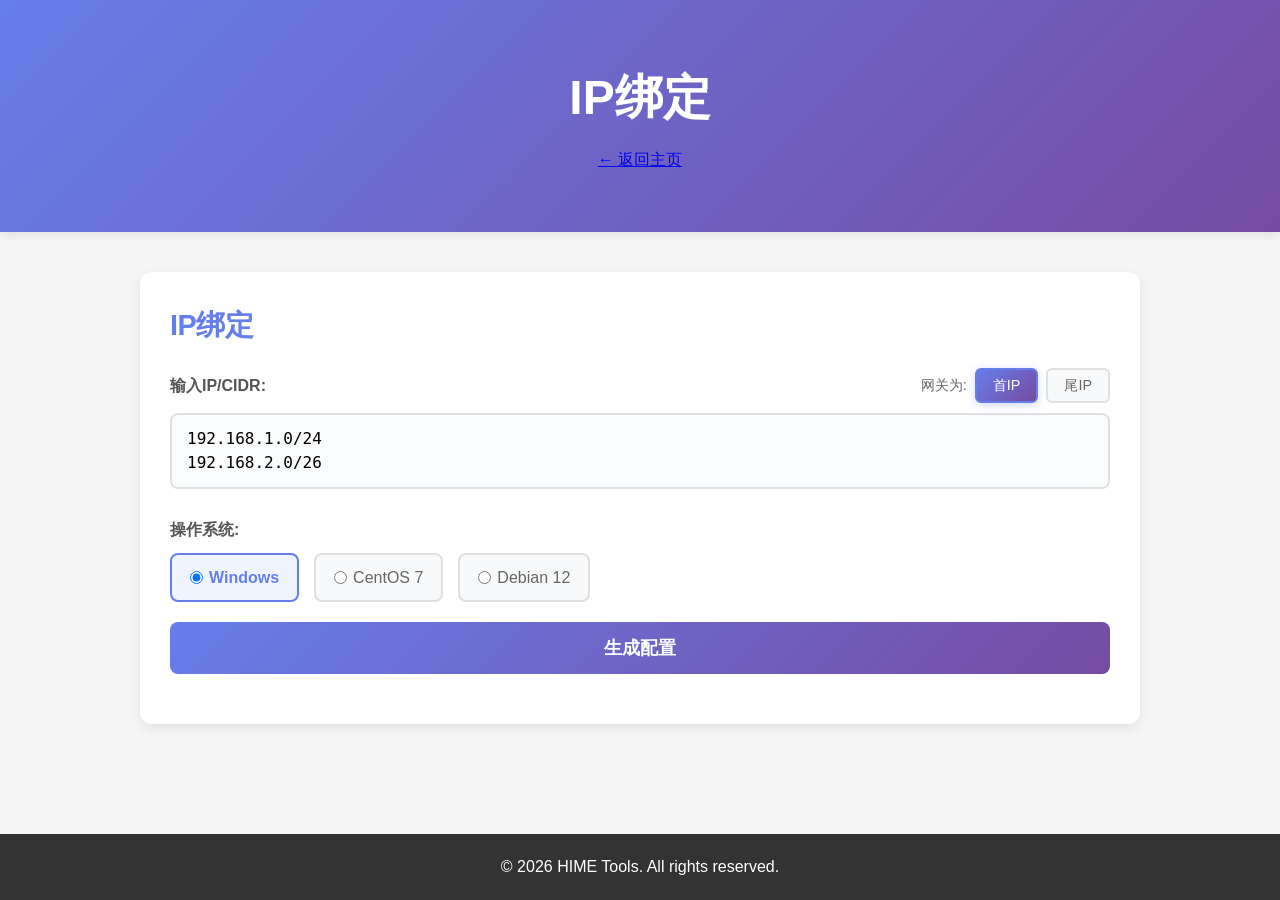
==== tools/ip-binding.html @ 6a719eab "" ====
<!DOCTYPE html>
<html lang="zh-CN">
<head>
    <meta charset="UTF-8">
    <meta name="viewport" content="width=device-width, initial-scale=1.0">
    <title>IP绑定 - HIME Tools</title>
    <link rel="stylesheet" href="../css/main.css">
    <link rel="stylesheet" href="../css/subnet-calculator.css">
    <link rel="stylesheet" href="../css/ip-binding.css">
</head>
<body>
    <header class="header">
        <div class="container">
            <h1 class="logo">IP绑定</h1>
            <a href="../index.html" class="back-link">← 返回主页</a>
        </div>
    </header>

    <main class="main">
        <div class="container">
            <div class="subnet-container">
                <!-- IP绑定部分 -->
                <div class="calculator-section">
                    <h2>IP绑定</h2>
                    <div class="input-header">
                        <label for="subnetInput">输入IP/CIDR:</label>
                        <div class="gateway-toggle-group">
                            <span class="toggle-label">网关为:</span>
                            <button class="btn-gateway-option active" id="gatewayFirstBtn" onclick="setGatewayPosition(false)">
                                首IP
                            </button>
                            <button class="btn-gateway-option" id="gatewayLastBtn" onclick="setGatewayPosition(true)">
                                尾IP
                            </button>
                        </div>
                    </div>
                    <div class="input-group">
                        <textarea id="subnetInput" rows="2" placeholder="192.168.1.0/24&#10;10.0.0.0/8&#10;172.16.0.0/16">192.168.1.0/24
192.168.2.0/26</textarea>
                    </div>
                    
                    <div class="os-selection">
                        <label class="os-label">操作系统:</label>
                        <div class="os-options">
                            <label class="os-option">
                                <input type="radio" name="os" value="windows" checked>
                                <span>Windows</span>
                            </label>
                            <label class="os-option">
                                <input type="radio" name="os" value="centos7">
                                <span>CentOS 7</span>
                            </label>
                            <label class="os-option">
                                <input type="radio" name="os" value="debian12">
                                <span>Debian 12</span>
                            </label>
                        </div>
                    </div>
                    
                    <div class="button-group">
                        <button class="btn-calculate" onclick="generateIPBinding()">生成配置</button>
                    </div>
                    
                    <div class="result-section" id="resultSection" style="display: none;">
                        <h3>配置信息</h3>
                        <div id="configContainer" class="merged-results">
                            <!-- 配置信息将由JavaScript生成 -->
                        </div>
                    </div>
                </div>
            </div>
        </div>
    </main>

    <footer class="footer">
        <div class="container">
            <p>&copy; 2026 HIME Tools. All rights reserved.</p>
        </div>
    </footer>

    <script src="../js/ip-binding.js"></script>
</body>
</html>
---- css/main.css ----
* {
    margin: 0;
    padding: 0;
    box-sizing: border-box;
}

body {
    font-family: -apple-system, BlinkMacSystemFont, 'Segoe UI', Roboto, 'Helvetica Neue', Arial, sans-serif;
    line-height: 1.6;
    color: #333;
    background-color: #f5f5f5;
}

.container {
    max-width: 1200px;
    margin: 0 auto;
    padding: 0 20px;
}

/* Header */
.header {
    background: linear-gradient(135deg, #667eea 0%, #764ba2 100%);
    color: white;
    padding: 60px 0;
    text-align: center;
    box-shadow: 0 2px 10px rgba(0, 0, 0, 0.1);
}

.logo {
    font-size: 3em;
    margin-bottom: 10px;
    font-weight: 700;
}

.subtitle {
    font-size: 1.2em;
    opacity: 0.9;
}

/* Main */
.main {
    padding: 40px 0;
}

/* Tools Grid */
.tools-grid {
    display: grid;
    grid-template-columns: repeat(auto-fill, minmax(300px, 1fr));
    gap: 30px;
    margin-top: 20px;
}

.tool-card {
    background: white;
    border-radius: 12px;
    padding: 30px;
    text-decoration: none;
    color: inherit;
    transition: all 0.3s ease;
    box-shadow: 0 2px 8px rgba(0, 0, 0, 0.1);
    display: flex;
    flex-direction: column;
    align-items: center;
    text-align: center;
}

.tool-card:hover {
    transform: translateY(-5px);
    box-shadow: 0 8px 20px rgba(0, 0, 0, 0.15);
}

.tool-icon {
    font-size: 3em;
    margin-bottom: 15px;
}

.tool-title {
    font-size: 1.5em;
    margin-bottom: 10px;
    color: #667eea;
}

.tool-desc {
    color: #666;
    font-size: 0.95em;
    line-height: 1.5;
}

/* Footer */
.footer {
    background: #333;
    color: white;
    text-align: center;
    padding: 20px 0;
    margin-top: 40px;
}

/* Responsive */
@media (max-width: 768px) {
    .logo {
        font-size: 2em;
    }

    .subtitle {
        font-size: 1em;
    }

    .tools-grid {
        grid-template-columns: 1fr;
        gap: 20px;
    }

    .tool-card {
        padding: 20px;
    }
}
---- css/subnet-calculator.css ----
/* 子网计算器样式 */

.subnet-container {
    max-width: 1000px;
    margin: 0 auto;
}

/* 表格容器 - 并列布局 */
.tables-container {
    display: grid;
    grid-template-columns: 1fr 1fr;
    gap: 30px;
    margin-bottom: 30px;
}

.calculator-section,
.table-section {
    background: white;
    border-radius: 12px;
    padding: 30px;
    margin-bottom: 30px;
    box-shadow: 0 4px 12px rgba(0, 0, 0, 0.08);
    transition: box-shadow 0.3s ease;
}

.calculator-section:hover,
.table-section:hover {
    box-shadow: 0 6px 16px rgba(0, 0, 0, 0.12);
}

.calculator-section h2,
.table-section h2 {
    color: #667eea;
    margin-bottom: 20px;
    font-size: 1.8em;
    font-weight: 700;
    letter-spacing: -0.5px;
}

/* 输入框头部 - 标签和按钮在同一行 */
.input-header {
    display: flex;
    justify-content: space-between;
    align-items: center;
    margin-bottom: 10px;
}

.input-header label {
    font-weight: 600;
    color: #555;
    font-size: 1em;
    margin: 0;
}

/* 网关切换按钮组 */
.gateway-toggle-group {
    display: flex;
    align-items: center;
    gap: 8px;
}

.toggle-label {
    font-size: 0.9em;
    color: #666;
    font-weight: 500;
}

.btn-gateway-option {
    padding: 6px 16px;
    background: #f8f9fa;
    border: 2px solid #e0e0e0;
    border-radius: 6px;
    font-size: 0.9em;
    color: #666;
    cursor: pointer;
    transition: all 0.3s ease;
    font-weight: 500;
}

.btn-gateway-option:hover {
    border-color: #667eea;
    background: #f0f4ff;
    color: #667eea;
}

.btn-gateway-option.active {
    background: linear-gradient(135deg, #667eea 0%, #764ba2 100%);
    border-color: #667eea;
    color: white;
    box-shadow: 0 2px 8px rgba(102, 126, 234, 0.3);
}

.input-group {
    margin-bottom: 20px;
}

.input-group label {
    display: block;
    margin-bottom: 8px;
    font-weight: 600;
    color: #555;
}

.input-group input,
.input-group select,
.input-group textarea {
    width: 100%;
    padding: 12px 15px;
    border: 2px solid #e0e0e0;
    border-radius: 8px;
    font-size: 1em;
    font-family: 'Consolas', 'Monaco', monospace;
    transition: all 0.3s ease;
    background-color: #fafbfc;
    resize: none;
    overflow: hidden;
    line-height: 1.5;
    min-height: 48px;
    max-height: 400px;
}

.input-group input:focus,
.input-group select:focus,
.input-group textarea:focus {
    outline: none;
    border-color: #667eea;
    background-color: #fff;
    box-shadow: 0 0 0 3px rgba(102, 126, 234, 0.1);
}

.btn-gateway-toggle {
    display: flex;
    align-items: center;
    gap: 8px;
    padding: 10px 18px;
    background: #f8f9fa;
    border: 2px solid #e0e0e0;
    border-radius: 8px;
    font-size: 0.95em;
    color: #666;
    cursor: pointer;
    transition: all 0.3s ease;
    font-weight: 500;
}

.btn-gateway-toggle:hover {
    border-color: #667eea;
    background: #f0f4ff;
}

.btn-gateway-toggle.active {
    background: linear-gradient(135deg, #667eea 0%, #764ba2 100%);
    border-color: #667eea;
    color: white;
    box-shadow: 0 3px 10px rgba(102, 126, 234, 0.3);
}

.btn-gateway-toggle .toggle-icon {
    font-size: 0.8em;
    opacity: 0.5;
    transition: opacity 0.3s ease;
}

.btn-gateway-toggle.active .toggle-icon {
    opacity: 1;
}

.btn-calculate {
    flex: 1;
    padding: 14px;
    background: linear-gradient(135deg, #667eea 0%, #764ba2 100%);
    color: white;
    border: none;
    border-radius: 8px;
    font-size: 1.1em;
    font-weight: 600;
    cursor: pointer;
    transition: transform 0.2s ease, box-shadow 0.2s ease;
}

.btn-calculate:hover {
    transform: translateY(-2px);
    box-shadow: 0 4px 12px rgba(102, 126, 234, 0.4);
}

.btn-calculate:active {
    transform: translateY(0);
}

/* 按钮组 */
.button-group {
    display: flex;
    gap: 12px;
    margin-bottom: 20px;
}

.btn-ip-binding {
    flex: 1;
    padding: 14px;
    background: #f8f9fa;
    color: #667eea;
    border: 2px solid #667eea;
    border-radius: 8px;
    font-size: 1.1em;
    font-weight: 600;
    cursor: pointer;
    transition: all 0.3s ease;
}

.btn-ip-binding:hover {
    background: #667eea;
    color: white;
    transform: translateY(-2px);
    box-shadow: 0 4px 12px rgba(102, 126, 234, 0.4);
}

.btn-ip-binding:active {
    transform: translateY(0);
}

.result-section {
    margin-top: 30px;
    padding-top: 30px;
    border-top: 2px solid #f0f0f0;
}

.result-section h3 {
    color: #667eea;
    margin-bottom: 20px;
    font-size: 1.4em;
}

/* 合并结果样式 */
.merged-results .result-card {
    background: #fff;
    border: 2px solid #e0e0e0;
    border-radius: 12px;
    padding: 30px;
    box-shadow: 0 4px 16px rgba(0, 0, 0, 0.08);
}

/* 结果行 - 网格布局 */
.merged-results .result-row {
    display: grid;
    grid-template-columns: repeat(auto-fit, minmax(200px, 1fr));
    gap: 20px;
    margin-bottom: 25px;
    padding-bottom: 25px;
    border-bottom: 2px solid #f0f0f0;
}

.merged-results .result-row:last-child {
    margin-bottom: 0;
    padding-bottom: 0;
    border-bottom: none;
}

/* 结果项 */
.merged-results .result-item {
    display: flex;
    flex-direction: column;
    background: #f8f9fa;
    padding: 15px;
    border-radius: 8px;
    border-left: 3px solid #667eea;
    transition: all 0.3s ease;
}

.merged-results .result-item:hover {
    transform: translateY(-2px);
    box-shadow: 0 4px 12px rgba(102, 126, 234, 0.15);
}

.merged-results .result-item.highlight {
    background: #f8f9fa;
    border-left: 3px solid #667eea;
    color: #333;
}

.merged-results .item-label {
    font-size: 0.95em;
    font-weight: 700;
    color: #667eea;
    margin-bottom: 10px;
    letter-spacing: 0.5px;
}

/* 可用IP数头部 - 标题和总数在同一行 */
.merged-results .item-header {
    display: flex;
    justify-content: space-between;
    align-items: center;
    margin-bottom: 10px;
}

.merged-results .item-header .item-label {
    margin-bottom: 0;
}

.merged-results .total-count {
    font-size: 0.95em;
    font-weight: 700;
    color: #667eea;
    letter-spacing: 0.5px;
}

.merged-results .result-item.highlight .item-label {
    color: #667eea;
}

.merged-results .item-values {
    padding-left: 5px;
}

.merged-results .item-values div {
    padding: 4px 0;
    font-family: 'Consolas', 'Monaco', monospace;
    font-size: 1em;
    color: #333;
    line-height: 1.6;
}

.merged-results .result-item.highlight .item-values div {
    color: #333;
}

.merged-results .highlight-value {
    font-size: 1.1em !important;
    font-weight: 700 !important;
    text-align: left !important;
    padding: 4px 0 8px 0 !important;
    color: #333 !important;
    border-bottom: 1px solid #e0e0e0;
    margin-bottom: 8px;
}

/* 常用子网详细信息 */
.subnet-detail-block {
    margin-bottom: 25px;
}

.subnet-detail-block h3 {
    color: white;
    margin-bottom: 12px;
    font-size: 1em;
    font-weight: 700;
    padding: 10px 15px;
    background: linear-gradient(135deg, #667eea 0%, #764ba2 100%);
    border-radius: 6px;
    box-shadow: 0 3px 10px rgba(102, 126, 234, 0.35);
    letter-spacing: 0.5px;
    position: relative;
    overflow: hidden;
}

.subnet-detail-block h3::before {
    content: '';
    position: absolute;
    top: 0;
    left: -100%;
    width: 100%;
    height: 100%;
    background: linear-gradient(90deg, transparent, rgba(255, 255, 255, 0.2), transparent);
    transition: left 0.5s ease;
}

.subnet-detail-block:hover h3::before {
    left: 100%;
}

.subnet-detail-table {
    width: 100%;
    border-collapse: collapse;
    margin-top: 8px;
    font-size: 0.95em;
    box-shadow: 0 2px 4px rgba(0, 0, 0, 0.05);
}

.subnet-detail-table thead {
    background: #f8f9fa;
    color: #555;
}

.subnet-detail-table th {
    padding: 14px 12px;
    text-align: left;
    font-weight: 600;
    font-size: 0.95em;
    letter-spacing: 0.5px;
}

.subnet-detail-table tbody tr {
    border-bottom: 1px solid #e8e8e8;
    transition: all 0.2s ease;
}

.subnet-detail-table tbody tr:hover {
    background-color: #f0f4ff;
    transform: translateX(2px);
}

.subnet-detail-table td {
    padding: 12px;
    font-size: 1.05em;
    font-weight: 600;
    color: #333;
    line-height: 1.5;
}

.subnet-detail-table tbody tr:nth-child(even) {
    background-color: #fafbfc;
}

.subnet-detail-table tbody tr:nth-child(even):hover {
    background-color: #f0f4ff;
}

.detail-table {
    width: 100%;
    border-collapse: collapse;
    margin-top: 10px;
    font-size: 0.9em;
}

.detail-table thead {
    background: linear-gradient(135deg, #667eea 0%, #764ba2 100%);
    color: white;
}

.detail-table th {
    padding: 12px 10px;
    text-align: left;
    font-weight: 600;
}

.detail-table tbody tr {
    border-bottom: 1px solid #e0e0e0;
    transition: background-color 0.2s ease;
}

.detail-table tbody tr:hover {
    background-color: #f8f9fa;
}

.detail-table td {
    padding: 10px;
    color: #555;
    font-family: 'Courier New', monospace;
}

.detail-table tbody tr:nth-child(even) {
    background-color: #fafafa;
}

/* 表格样式 */
.table-wrapper {
    overflow-x: auto;
}

.subnet-table {
    width: 100%;
    border-collapse: collapse;
    margin-top: 10px;
    font-size: 0.95em;
    box-shadow: 0 2px 4px rgba(0, 0, 0, 0.05);
}

.subnet-table thead {
    background: linear-gradient(135deg, #667eea 0%, #764ba2 100%);
    color: white;
}

.subnet-table th {
    padding: 14px 12px;
    text-align: left;
    font-weight: 600;
    font-size: 0.95em;
    letter-spacing: 0.5px;
}

.subnet-table tbody tr {
    border-bottom: 1px solid #e8e8e8;
    transition: all 0.2s ease;
}

.subnet-table tbody tr:hover {
    background-color: #f0f4ff;
    transform: translateX(2px);
}

.subnet-table td {
    padding: 12px;
    font-size: 1.05em;
    font-weight: 600;
    color: #333;
    line-height: 1.5;
}

.subnet-table tbody tr:nth-child(even) {
    background-color: #fafbfc;
}

.subnet-table tbody tr:nth-child(even):hover {
    background-color: #f0f4ff;
}

/* 响应式设计 */
@media (max-width: 768px) {
    .calculator-section,
    .table-section {
        padding: 20px;
    }

    .tables-container {
        grid-template-columns: 1fr;
        gap: 20px;
    }

    .result-grid {
        grid-template-columns: 1fr;
    }

    .subnet-table {
        font-size: 0.85em;
    }

    .subnet-table th,
    .subnet-table td {
        padding: 10px 8px;
    }
}
---- css/ip-binding.css ----
/* IP绑定页面专用样式 */

/* 操作系统选择区域 */
.os-selection {
    margin-bottom: 20px;
}

.os-label {
    display: block;
    font-weight: 600;
    color: #555;
    font-size: 1em;
    margin-bottom: 10px;
}

.os-options {
    display: flex;
    gap: 15px;
    flex-wrap: wrap;
}

.os-option {
    display: flex;
    align-items: center;
    gap: 6px;
    padding: 10px 18px;
    background: #f8f9fa;
    border: 2px solid #e0e0e0;
    border-radius: 8px;
    cursor: pointer;
    transition: all 0.3s ease;
    font-weight: 500;
    color: #666;
}

.os-option:hover {
    border-color: #667eea;
    background: #f0f4ff;
    color: #667eea;
}

.os-option input[type="radio"] {
    margin: 0;
    cursor: pointer;
}

.os-option input[type="radio"]:checked + span {
    color: #667eea;
    font-weight: 600;
}

.os-option:has(input[type="radio"]:checked) {
    border-color: #667eea;
    background: #f0f4ff;
    color: #667eea;
}

/* 配置信息展示 */
#configContainer {
    margin-top: 20px;
}

.config-block {
    background: #fff;
    border: 2px solid #e0e0e0;
    border-radius: 12px;
    padding: 25px;
    margin-bottom: 20px;
    box-shadow: 0 4px 16px rgba(0, 0, 0, 0.08);
}

.config-block h4 {
    color: #667eea;
    margin-bottom: 15px;
    font-size: 1.2em;
    font-weight: 700;
}

.config-code {
    background: #f8f9fa;
    border-left: 3px solid #667eea;
    padding: 15px;
    border-radius: 6px;
    font-family: 'Consolas', 'Monaco', monospace;
    font-size: 0.95em;
    line-height: 1.6;
    color: #333;
    white-space: pre-wrap;
    word-wrap: break-word;
    overflow-x: auto;
}

.config-actions {
    display: flex;
    gap: 12px;
    margin-top: 15px;
}

.btn-copy-config {
    padding: 10px 20px;
    background: linear-gradient(135deg, #667eea 0%, #764ba2 100%);
    color: white;
    border: none;
    border-radius: 6px;
    font-size: 0.95em;
    font-weight: 600;
    cursor: pointer;
    transition: all 0.3s ease;
}

.btn-copy-config:hover {
    transform: translateY(-2px);
    box-shadow: 0 4px 12px rgba(102, 126, 234, 0.4);
}

.btn-copy-config:active {
    transform: translateY(0);
}

/* 错误提示样式 */
.error-message {
    color: #e74c3c;
    padding: 15px;
    text-align: center;
    font-size: 1.1em;
}

/* 响应式设计 */
@media (max-width: 768px) {
    .os-options {
        flex-direction: column;
    }
    
    .config-actions {
        flex-direction: column;
    }
}
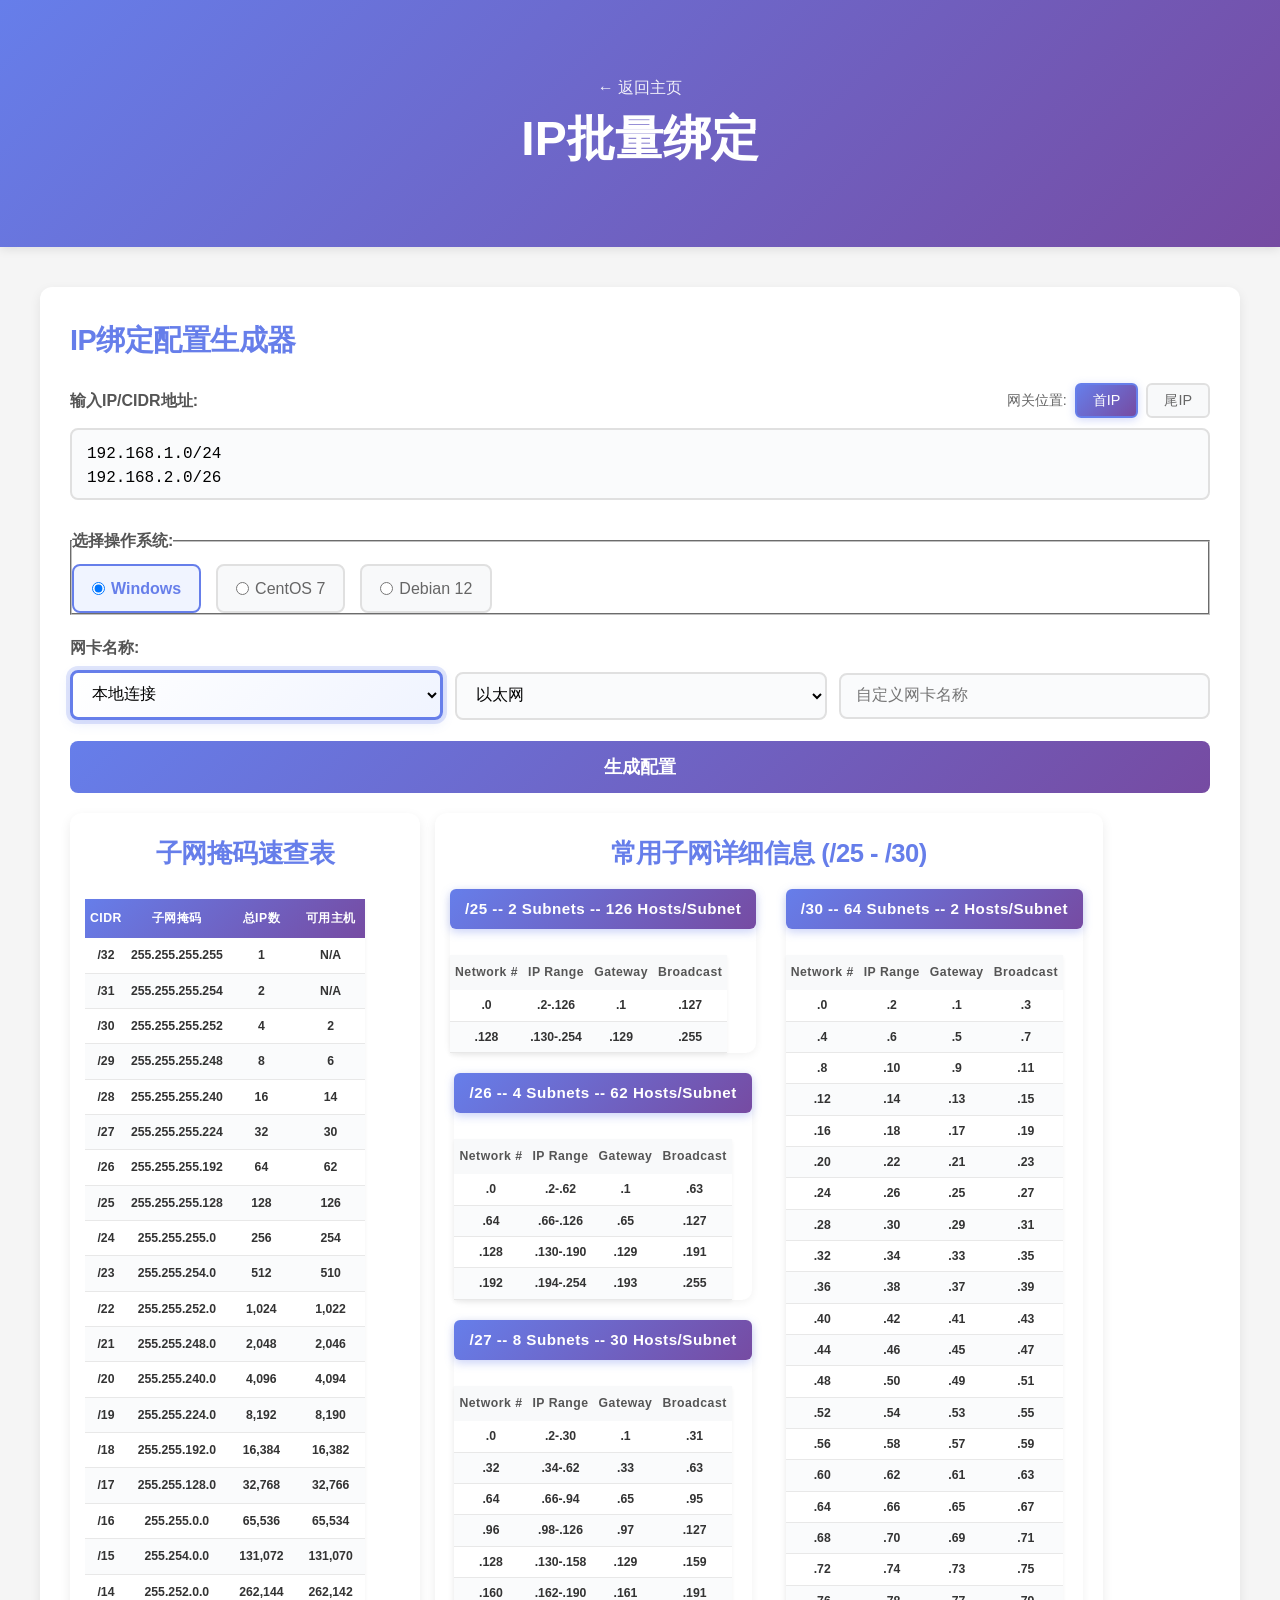
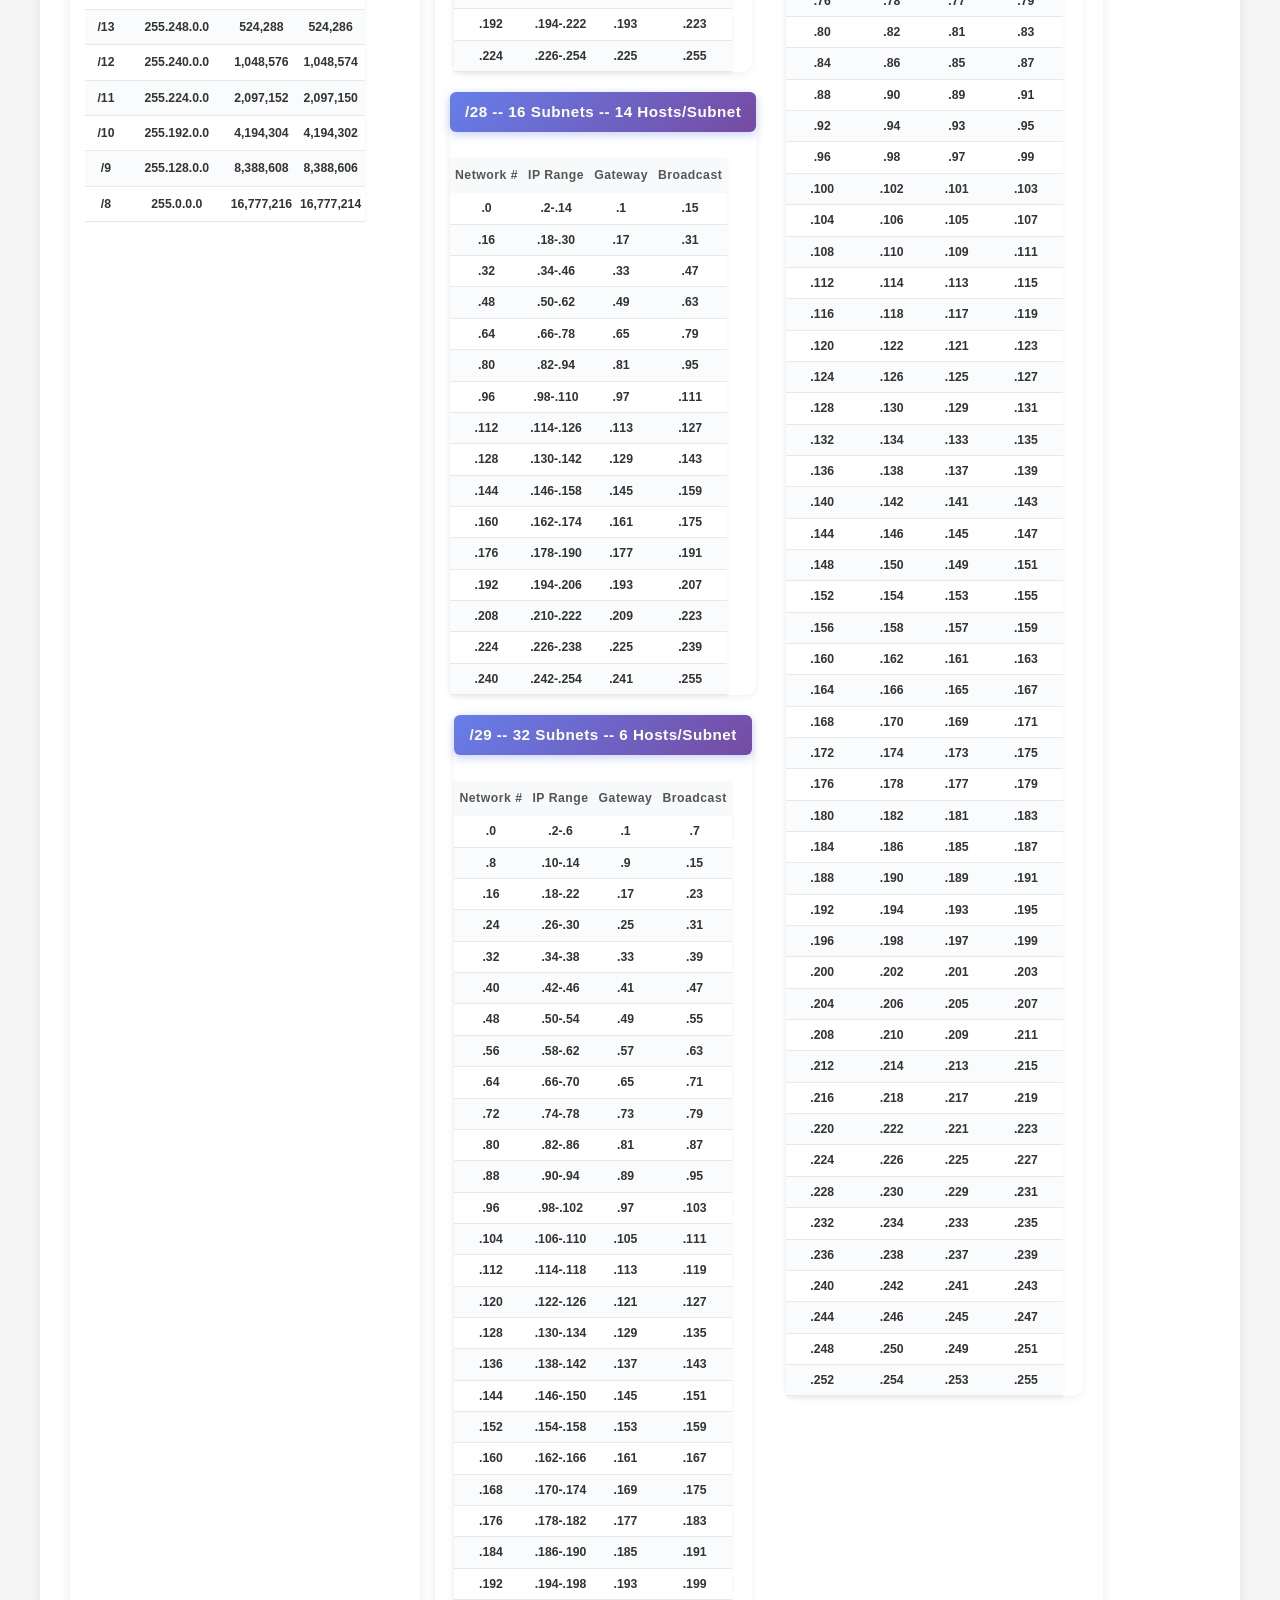
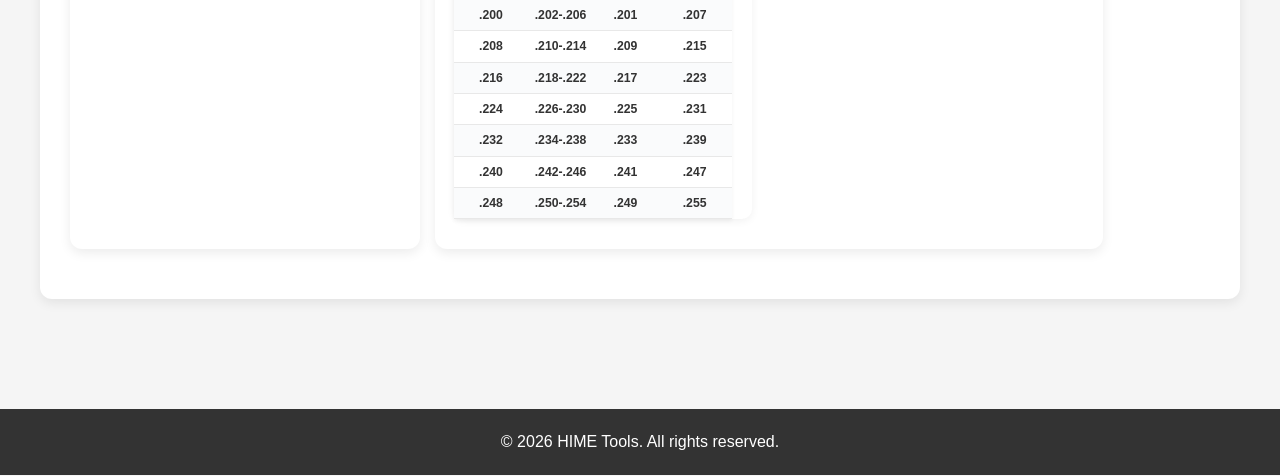
==== commit c0905937: "" ====
--- a/tools/ip-binding.html
+++ b/tools/ip-binding.html
@@ -3,72 +3,126 @@
 <head>
     <meta charset="UTF-8">
     <meta name="viewport" content="width=device-width, initial-scale=1.0">
-    <title>IP绑定 - HIME Tools</title>
-    <link rel="stylesheet" href="../css/main.css">
-    <link rel="stylesheet" href="../css/subnet-calculator.css">
+    <title>IP批量绑定生成器 - HIME Tools | Windows/Linux 网络配置工具</title>
+    <meta name="description" content="在线IP批量绑定工具，支持Windows CMD/PowerShell、CentOS 7及Debian 12网络配置命令一键生成。提供子网掩码速查与详细子网信息计算。">
+    <link rel="stylesheet" href="../css/base.css">
+    <link rel="stylesheet" href="../css/layout.css">
     <link rel="stylesheet" href="../css/ip-binding.css">
 </head>
 <body>
     <header class="header">
         <div class="container">
-            <h1 class="logo">IP绑定</h1>
-            <a href="../index.html" class="back-link">← 返回主页</a>
+            <nav>
+                <a href="../index.html" class="back-link">← 返回主页</a>
+            </nav>
+            <h1 class="logo">IP批量绑定</h1>
         </div>
     </header>
 
     <main class="main">
-        <div class="container">
-            <div class="subnet-container">
-                <!-- IP绑定部分 -->
-                <div class="calculator-section">
-                    <h2>IP绑定</h2>
-                    <div class="input-header">
-                        <label for="subnetInput">输入IP/CIDR:</label>
-                        <div class="gateway-toggle-group">
-                            <span class="toggle-label">网关为:</span>
-                            <button class="btn-gateway-option active" id="gatewayFirstBtn" onclick="setGatewayPosition(false)">
-                                首IP
-                            </button>
-                            <button class="btn-gateway-option" id="gatewayLastBtn" onclick="setGatewayPosition(true)">
-                                尾IP
-                            </button>
-                        </div>
-                    </div>
-                    <div class="input-group">
-                        <textarea id="subnetInput" rows="2" placeholder="192.168.1.0/24&#10;10.0.0.0/8&#10;172.16.0.0/16">192.168.1.0/24
-192.168.2.0/26</textarea>
-                    </div>
-                    
-                    <div class="os-selection">
-                        <label class="os-label">操作系统:</label>
-                        <div class="os-options">
-                            <label class="os-option">
-                                <input type="radio" name="os" value="windows" checked>
-                                <span>Windows</span>
-                            </label>
-                            <label class="os-option">
-                                <input type="radio" name="os" value="centos7">
-                                <span>CentOS 7</span>
-                            </label>
-                            <label class="os-option">
-                                <input type="radio" name="os" value="debian12">
-                                <span>Debian 12</span>
-                            </label>
-                        </div>
-                    </div>
-                    
-                    <div class="button-group">
-                        <button class="btn-calculate" onclick="generateIPBinding()">生成配置</button>
-                    </div>
-                    
-                    <div class="result-section" id="resultSection" style="display: none;">
-                        <h3>配置信息</h3>
-                        <div id="configContainer" class="merged-results">
-                            <!-- 配置信息将由JavaScript生成 -->
-                        </div>
+        <div class="container subnet-container">
+            <article class="calculator-section">
+                <h2>IP绑定配置生成器</h2>
+                <div class="input-header">
+                    <label for="subnetInput">输入IP/CIDR地址:</label>
+                    <div class="gateway-toggle-group">
+                        <span class="toggle-label">网关位置:</span>
+                        <button type="button" class="btn-gateway-option active" id="gatewayFirstBtn" onclick="setGatewayPosition(false)">
+                            首IP
+                        </button>
+                        <button type="button" class="btn-gateway-option" id="gatewayLastBtn" onclick="setGatewayPosition(true)">
+                            尾IP
+                        </button>
                     </div>
                 </div>
-            </div>
+                <div class="input-group">
+                    <textarea id="subnetInput" rows="2" placeholder="例如: 192.168.1.0/24" autocomplete="off">192.168.1.0/24
+192.168.2.0/26</textarea>
+                </div>
+                
+                <fieldset class="os-selection">
+                    <legend class="os-label">选择操作系统:</legend>
+                    <div class="os-options">
+                        <label class="os-option">
+                            <input type="radio" name="os" value="windows" checked>
+                            <span>Windows</span>
+                        </label>
+                        <label class="os-option">
+                            <input type="radio" name="os" value="centos7">
+                            <span>CentOS 7</span>
+                        </label>
+                        <label class="os-option">
+                            <input type="radio" name="os" value="debian12">
+                            <span>Debian 12</span>
+                        </label>
+                    </div>
+                </fieldset>
+                
+                <div class="nic-selection" id="nicSelection">
+                    <label class="os-label" for="localConnectionSelect">网卡名称:</label>
+                    <div class="nic-inputs">
+                        <select id="localConnectionSelect" class="nic-select nic-active">
+                            <option value="本地连接">本地连接</option>
+                            <option value="本地连接2">本地连接2</option>
+                            <option value="本地连接3">本地连接3</option>
+                            <option value="本地连接4">本地连接4</option>
+                        </select>
+                        
+                        <select id="ethernetSelect" class="nic-select">
+                            <option value="以太网">以太网</option>
+                            <option value="以太网2">以太网2</option>
+                            <option value="以太网3">以太网3</option>
+                            <option value="以太网4">以太网4</option>
+                        </select>
+                        
+                        <input type="text" id="customNicInput" class="nic-input" placeholder="自定义网卡名称" autocomplete="off">
+                    </div>
+                </div>
+                
+                <div class="button-group">
+                    <button type="button" class="btn-calculate" onclick="generateIPBinding()">生成配置</button>
+                </div>
+                
+                <section class="result-section" id="resultSection" style="display: none;">
+                    <h3>生成的配置信息</h3>
+                    <div id="configContainer" class="merged-results">
+                        <!-- 配置信息将由JavaScript生成 -->
+                    </div>
+                </section>
+                
+                <!-- 子网查询内容容器 -->
+                <aside id="subnetQueryContainer">
+                    <div class="tables-container">
+                        <!-- 子网掩码速查表 -->
+                        <section class="table-section">
+                            <h2>子网掩码速查表</h2>
+                            <div class="table-wrapper">
+                                <table class="subnet-table">
+                                    <thead>
+                                        <tr>
+                                            <th scope="col">CIDR</th>
+                                            <th scope="col">子网掩码</th>
+                                            <th scope="col">总IP数</th>
+                                            <th scope="col">可用主机</th>
+                                        </tr>
+                                    </thead>
+                                    <tbody id="subnetTableBody">
+                                        <!-- 表格内容将由JavaScript生成 -->
+                                    </tbody>
+                                </table>
+                            </div>
+                        </section>
+
+                        <!-- /25 到 /30 详细子网信息 -->
+                        <section class="table-section">
+                            <h2>常用子网详细信息 (/25 - /30)</h2>
+                            <div id="commonSubnetDetails">
+                                <!-- 详细内容将由JavaScript生成 -->
+                            </div>
+                        </section>
+                    </div>
+                </aside>
+            </article>
         </div>
     </main>
 
@@ -78,6 +132,7 @@
         </div>
     </footer>
 
-    <script src="../js/ip-binding.js"></script>
+    <script src="../js/components.js" defer></script>
+    <script src="../js/ip-binding.js" defer></script>
 </body>
 </html>
--- a/css/base.css
+++ b/css/base.css
@@ -0,0 +1,78 @@
+/* 基础重置与通用样式 */
+
+* {
+    margin: 0;
+    padding: 0;
+    box-sizing: border-box;
+}
+
+body {
+    font-family: -apple-system, BlinkMacSystemFont, 'Segoe UI', Roboto, 'Helvetica Neue', Arial, sans-serif;
+    line-height: 1.6;
+    color: #333;
+    background-color: #f5f5f5;
+}
+
+.container {
+    max-width: 1200px;
+    margin: 0 auto;
+    padding: 0 20px;
+}
+
+/* Header 基础样式 */
+.header {
+    background: linear-gradient(135deg, #667eea 0%, #764ba2 100%);
+    color: white;
+    padding: 60px 0;
+    text-align: center;
+    box-shadow: 0 2px 10px rgba(0, 0, 0, 0.1);
+}
+
+.logo {
+    font-size: 3em;
+    margin-bottom: 10px;
+    font-weight: 700;
+}
+
+.subtitle {
+    font-size: 1.2em;
+    opacity: 0.9;
+}
+
+.back-link {
+    display: inline-block;
+    margin-top: 15px;
+    color: white;
+    text-decoration: none;
+    font-size: 1em;
+    opacity: 0.9;
+    transition: opacity 0.3s ease;
+}
+
+.back-link:hover {
+    opacity: 1;
+}
+
+/* Footer 基础样式 */
+.footer {
+    background: #333;
+    color: white;
+    text-align: center;
+    padding: 20px 0;
+    margin-top: 40px;
+}
+
+/* 响应式适配 */
+@media (max-width: 768px) {
+    .header {
+        padding: 40px 0;
+    }
+
+    .logo {
+        font-size: 2em;
+    }
+
+    .subtitle {
+        font-size: 1em;
+    }
+}
--- a/css/layout.css
+++ b/css/layout.css
@@ -0,0 +1,98 @@
+/* 布局与页面专用样式 */
+
+.main {
+    padding: 40px 0;
+    min-height: calc(100vh - 200px);
+}
+
+/* Tools Grid (Index Page) */
+.tools-grid {
+    display: grid;
+    grid-template-columns: repeat(auto-fill, minmax(300px, 1fr));
+    gap: 25px;
+    margin-top: 20px;
+}
+
+.tool-card {
+    background: white;
+    border-radius: 12px;
+    padding: 30px;
+    text-decoration: none;
+    color: inherit;
+    transition: all 0.3s ease;
+    box-shadow: 0 2px 8px rgba(0, 0, 0, 0.1);
+    display: flex;
+    flex-direction: column;
+    align-items: center;
+    text-align: center;
+}
+
+.tool-card:hover {
+    transform: translateY(-5px);
+    box-shadow: 0 8px 20px rgba(0, 0, 0, 0.15);
+}
+
+.tool-icon {
+    font-size: 3em;
+    margin-bottom: 15px;
+}
+
+.tool-title {
+    font-size: 1.5em;
+    margin-bottom: 10px;
+    color: #667eea;
+}
+
+.tool-desc {
+    color: #666;
+    font-size: 0.95em;
+    line-height: 1.5;
+}
+
+/* IP Binding Page Layout */
+.subnet-container {
+    max-width: 100%;
+    margin: 0 auto;
+    padding: 0;
+}
+
+.tables-container {
+    display: grid;
+    grid-template-columns: repeat(auto-fit, minmax(350px, 1fr));
+    gap: 20px;
+    margin-bottom: 20px;
+}
+
+.table-section {
+    background: white;
+    border-radius: 12px;
+    padding: 20px;
+    box-shadow: 0 4px 12px rgba(0, 0, 0, 0.08);
+    transition: box-shadow 0.3s ease;
+}
+
+.table-section:hover {
+    box-shadow: 0 6px 16px rgba(0, 0, 0, 0.12);
+}
+
+.table-section h2 {
+    color: #667eea;
+    margin-bottom: 15px;
+    font-size: 1.6em;
+    text-align: center;
+}
+
+/* 响应式设计 */
+@media (max-width: 768px) {
+    .tools-grid {
+        grid-template-columns: 1fr;
+    }
+
+    .tool-card {
+        padding: 20px;
+    }
+
+    .tables-container {
+        grid-template-columns: 1fr;
+    }
+}
--- a/css/ip-binding.css
+++ b/css/ip-binding.css
@@ -1,4 +1,264 @@
 /* IP绑定页面专用样式 */
+
+.calculator-section {
+    background: white;
+    border-radius: 12px;
+    padding: 30px;
+    margin-bottom: 30px;
+    box-shadow: 0 4px 12px rgba(0, 0, 0, 0.08);
+    transition: box-shadow 0.3s ease;
+    width: fit-content;
+    min-width: 100%;
+}
+
+.calculator-section:hover {
+    box-shadow: 0 6px 16px rgba(0, 0, 0, 0.12);
+}
+
+.calculator-section h2 {
+    color: #667eea;
+    margin-bottom: 20px;
+    font-size: 1.8em;
+    font-weight: 700;/* 计算器区域 */
+
+    letter-spacing: -0.5px;
+}
+
+/* 输入框头部 - 标签和按钮在同一行 */
+.input-header {
+    display: flex;
+    justify-content: space-between;
+    align-items: center;
+    margin-bottom: 10px;
+}
+
+.input-header label {
+    font-weight: 600;
+    color: #555;
+    font-size: 1em;
+    margin: 0;
+}
+
+/* 网关切换按钮组 */
+.gateway-toggle-group {
+    display: flex;
+    align-items: center;
+    gap: 8px;
+}
+
+.toggle-label {
+    font-size: 0.9em;
+    color: #666;
+    font-weight: 500;
+}
+
+.btn-gateway-option {
+    padding: 6px 16px;
+    background: #f8f9fa;
+    border: 2px solid #e0e0e0;
+    border-radius: 6px;
+    font-size: 0.9em;
+    color: #666;
+    cursor: pointer;
+    transition: all 0.3s ease;
+    font-weight: 500;
+}
+
+.btn-gateway-option:hover {
+    border-color: #667eea;
+    background: #f0f4ff;
+    color: #667eea;
+}
+
+.btn-gateway-option.active {
+    background: linear-gradient(135deg, #667eea 0%, #764ba2 100%);
+    border-color: #667eea;
+    color: white;
+    box-shadow: 0 2px 8px rgba(102, 126, 234, 0.3);
+}
+
+.input-group {
+    margin-bottom: 20px;
+}
+
+.input-group label {
+    display: block;
+    margin-bottom: 8px;
+    font-weight: 600;
+    color: #555;
+}
+
+.input-group input,
+.input-group select,
+.input-group textarea {
+    width: 100%;
+    padding: 12px 15px;
+    border: 2px solid #e0e0e0;
+    border-radius: 8px;
+    font-size: 1em;
+    font-family: 'Consolas', 'Monaco', monospace;
+    transition: all 0.3s ease;
+    background-color: #fafbfc;
+    resize: none;
+    overflow: hidden;
+    line-height: 1.5;
+    min-height: 48px;
+    max-height: 400px;
+}
+
+.input-group input:focus,
+.input-group select:focus,
+.input-group textarea:focus {
+    outline: none;
+    border-color: #667eea;
+    background-color: #fff;
+    box-shadow: 0 0 0 3px rgba(102, 126, 234, 0.1);
+}
+
+/* 按钮组 */
+.button-group {
+    display: flex;
+    gap: 12px;
+    margin-bottom: 20px;
+}
+
+.btn-calculate {
+    flex: 1;
+    padding: 14px;
+    background: linear-gradient(135deg, #667eea 0%, #764ba2 100%);
+    color: white;
+    border: none;
+    border-radius: 8px;
+    font-size: 1.1em;
+    font-weight: 600;
+    cursor: pointer;
+    transition: transform 0.2s ease, box-shadow 0.2s ease;
+}
+
+.btn-calculate:hover {
+    transform: translateY(-2px);
+    box-shadow: 0 4px 12px rgba(102, 126, 234, 0.4);
+}
+
+.btn-calculate:active {
+    transform: translateY(0);
+}
+
+.result-section {
+    margin-top: 30px;
+    padding-top: 30px;
+    border-top: 2px solid #f0f0f0;
+}
+
+.result-section h3 {
+    color: #667eea;
+    margin-bottom: 20px;
+    font-size: 1.4em;
+}
+
+/* 合并结果样式 */
+.merged-results .result-card {
+    background: #fff;
+    border: 2px solid #e0e0e0;
+    border-radius: 12px;
+    padding: 30px;
+    box-shadow: 0 4px 16px rgba(0, 0, 0, 0.08);
+}
+
+/* 结果行 - 网格布局 */
+.merged-results .result-row {
+    display: grid;
+    grid-template-columns: repeat(auto-fit, minmax(200px, 1fr));
+    gap: 20px;
+    margin-bottom: 25px;
+    padding-bottom: 25px;
+    border-bottom: 2px solid #f0f0f0;
+}
+
+.merged-results .result-row:last-child {
+    margin-bottom: 0;
+    padding-bottom: 0;
+    border-bottom: none;
+}
+
+/* 结果项 */
+.merged-results .result-item {
+    display: flex;
+    flex-direction: column;
+    background: #f8f9fa;
+    padding: 15px;
+    border-radius: 8px;
+    border-left: 3px solid #667eea;
+    transition: all 0.3s ease;
+}
+
+.merged-results .result-item:hover {
+    transform: translateY(-2px);
+    box-shadow: 0 4px 12px rgba(102, 126, 234, 0.15);
+}
+
+.merged-results .result-item.highlight {
+    background: #f8f9fa;
+    border-left: 3px solid #667eea;
+    color: #333;
+}
+
+.merged-results .item-label {
+    font-size: 0.95em;
+    font-weight: 700;
+    color: #667eea;
+    margin-bottom: 10px;
+    letter-spacing: 0.5px;
+}
+
+/* 可用IP数头部 - 标题和总数在同一行 */
+.merged-results .item-header {
+    display: flex;
+    justify-content: space-between;
+    align-items: center;
+    margin-bottom: 10px;
+}
+
+.merged-results .item-header .item-label {
+    margin-bottom: 0;
+}
+
+.merged-results .total-count {
+    font-size: 0.95em;
+    font-weight: 700;
+    color: #667eea;
+    letter-spacing: 0.5px;
+}
+
+.merged-results .result-item.highlight .item-label {
+    color: #667eea;
+}
+
+.merged-results .item-values {
+    padding-left: 5px;
+}
+
+.merged-results .item-values div {
+    padding: 4px 0;
+    font-family: 'Consolas', 'Monaco', monospace;
+    font-size: 1em;
+    color: #333;
+    line-height: 1.6;
+}
+
+.merged-results .result-item.highlight .item-values div {
+    color: #333;
+}
+
+.merged-results .highlight-value {
+    font-size: 1.1em !important;
+    font-weight: 700 !important;
+    text-align: left !important;
+    padding: 4px 0 8px 0 !important;
+    color: #333 !important;
+    border-bottom: 1px solid #e0e0e0;
+    margin-bottom: 8px;
+}
 
 /* 操作系统选择区域 */
 .os-selection {
@@ -55,6 +315,60 @@
     color: #667eea;
 }
 
+/* 网卡选择区域 */
+.nic-selection {
+    margin-bottom: 20px;
+}
+
+.nic-inputs {
+    display: flex;
+    gap: 12px;
+    align-items: center;
+}
+
+.nic-select,
+.nic-input {
+    flex: 1;
+    padding: 12px 15px;
+    border: 2px solid #e0e0e0;
+    border-radius: 8px;
+    font-size: 1em;
+    font-family: 'Consolas', 'Monaco', monospace;
+    transition: all 0.3s ease;
+    background-color: #fafbfc;
+    position: relative;
+}
+
+.nic-select:hover,
+.nic-input:hover {
+    border-color: #b8c5e0;
+    background-color: #f5f7ff;
+}
+
+/* 选中状态 */
+.nic-select.nic-active,
+.nic-input.nic-active {
+    border-color: #667eea;
+    border-width: 3px;
+    background: linear-gradient(135deg, #ffffff 0%, #f0f4ff 100%);
+    box-shadow: 0 0 0 4px rgba(102, 126, 234, 0.2), 0 4px 12px rgba(102, 126, 234, 0.15);
+    transform: translateY(-1px);
+}
+
+.nic-select:focus,
+.nic-input:focus {
+    outline: none;
+    border-color: #667eea;
+    border-width: 3px;
+    background: linear-gradient(135deg, #ffffff 0%, #f0f4ff 100%);
+    box-shadow: 0 0 0 4px rgba(102, 126, 234, 0.2), 0 4px 12px rgba(102, 126, 234, 0.15);
+    transform: translateY(-1px);
+}
+
+.nic-select {
+    cursor: pointer;
+}
+
 /* 配置信息展示 */
 #configContainer {
     margin-top: 20px;
@@ -74,6 +388,96 @@
     margin-bottom: 15px;
     font-size: 1.2em;
     font-weight: 700;
+}
+
+.config-block h5 {
+    color: #667eea;
+    margin: 15px 0 8px 0;
+    font-size: 1.05em;
+    font-weight: 600;
+}
+
+/* 子网信息展示 */
+.config-block .result-row {
+    display: grid;
+    grid-template-columns: repeat(auto-fit, minmax(200px, 1fr));
+    gap: 20px;
+    margin-bottom: 25px;
+    padding-bottom: 25px;
+    border-bottom: 2px solid #f0f0f0;
+}
+
+.config-block .result-row:last-child {
+    margin-bottom: 0;
+    padding-bottom: 0;
+    border-bottom: none;
+}
+
+.config-block .result-item {
+    display: flex;
+    flex-direction: column;
+    background: #f8f9fa;
+    padding: 15px;
+    border-radius: 8px;
+    border-left: 3px solid #667eea;
+    transition: all 0.3s ease;
+}
+
+.config-block .result-item:hover {
+    transform: translateY(-2px);
+    box-shadow: 0 4px 12px rgba(102, 126, 234, 0.15);
+}
+
+.config-block .result-item.highlight {
+    background: #f8f9fa;
+    border-left: 3px solid #667eea;
+    color: #333;
+}
+
+.config-block .item-label {
+    font-size: 0.95em;
+    font-weight: 700;
+    color: #667eea;
+    margin-bottom: 10px;
+    letter-spacing: 0.5px;
+}
+
+.config-block .item-header {
+    display: flex;
+    justify-content: space-between;
+    align-items: center;
+    margin-bottom: 10px;
+}
+
+.config-block .item-header .item-label {
+    margin-bottom: 0;
+}
+
+.config-block .total-count {
+    font-size: 0.95em;
+    font-weight: 700;
+    color: #667eea;
+    letter-spacing: 0.5px;
+}
+
+.config-block .result-item.highlight .item-label {
+    color: #667eea;
+}
+
+.config-block .item-values {
+    padding-left: 5px;
+}
+
+.config-block .item-values div {
+    padding: 4px 0;
+    font-family: 'Consolas', 'Monaco', monospace;
+    font-size: 1em;
+    color: #333;
+    line-height: 1.6;
+}
+
+.config-block .result-item.highlight .item-values div {
+    color: #333;
 }
 
 .config-code {
@@ -127,6 +531,10 @@
 
 /* 响应式设计 */
 @media (max-width: 768px) {
+    .calculator-section {
+        padding: 20px;
+    }
+
     .os-options {
         flex-direction: column;
     }
@@ -135,3 +543,248 @@
         flex-direction: column;
     }
 }
+
+/* ========== 子网查询样式 ========== */
+
+.subnet-container {
+    max-width: 100%;
+    margin: 0 auto;
+    padding: 0 40px;
+    display: flex;
+    justify-content: center;
+}
+
+/* 表格容器 - 双列布局 */
+.tables-container {
+    display: grid;
+    grid-template-columns: repeat(2, auto);
+    gap: 15px;
+    margin-bottom: 20px;
+    justify-content: center;
+    width: fit-content;
+}
+
+.table-section {
+    background: white;
+    border-radius: 12px;
+    padding: 20px 15px;
+    box-shadow: 0 4px 12px rgba(0, 0, 0, 0.08);
+    transition: box-shadow 0.3s ease;
+    width: fit-content;
+    min-width: 350px;
+}
+
+.table-section:hover {
+    box-shadow: 0 6px 16px rgba(0, 0, 0, 0.12);
+}
+
+.table-section h2 {
+    color: #667eea;
+    margin-bottom: 15px;
+    font-size: 1.6em;
+    font-weight: 700;
+    letter-spacing: -0.5px;
+    text-align: center;
+}
+
+/* 常用子网详细信息 */
+.subnet-detail-block {
+    margin-bottom: 10px;
+    border-radius: 10px;
+    overflow: visible;
+    box-shadow: 0 2px 8px rgba(0, 0, 0, 0.06);
+    transition: all 0.3s ease;
+    background: white;
+    max-width: 100%;
+}
+
+.subnet-detail-block h3 {
+    color: white;
+    margin-bottom: 10px;
+    font-size: 0.95em;
+    font-weight: 700;
+    padding: 8px 15px;
+    background: linear-gradient(135deg, #667eea 0%, #764ba2 100%);
+    border-radius: 6px;
+    box-shadow: 0 3px 10px rgba(102, 126, 234, 0.35);
+    letter-spacing: 0.5px;
+    position: relative;
+    overflow: hidden;
+    text-align: center;
+    display: inline-block;
+    width: 100%;
+    box-sizing: border-box;
+}
+
+.subnet-detail-block h3::before {
+    content: '';
+    position: absolute;
+    top: 0;
+    left: -100%;
+    width: 100%;
+    height: 100%;
+    background: linear-gradient(90deg, transparent, rgba(255, 255, 255, 0.2), transparent);
+    transition: left 0.5s ease;
+}
+
+.subnet-detail-block:hover h3::before {
+    left: 100%;
+}
+
+/* 双列容器 */
+.subnet-detail-columns {
+    display: grid;
+    grid-template-columns: repeat(2, 1fr);
+    gap: 25px;
+    align-items: start;
+    justify-items: center;
+}
+
+.subnet-detail-left-column,
+.subnet-detail-right-column {
+    min-width: 0;
+    display: grid;
+    gap: 10px;
+    justify-items: center;
+    width: 100%;
+}
+
+.subnet-detail-table {
+    width: auto;
+    border-collapse: collapse;
+    margin-top: 8px;
+    font-size: 0.9em;
+    box-shadow: 0 2px 4px rgba(0, 0, 0, 0.05);
+}
+
+.subnet-detail-table thead {
+    background: #f8f9fa;
+    color: #555;
+}
+
+.subnet-detail-table th {
+    padding: 8px 5px;
+    text-align: center;
+    font-weight: 600;
+    font-size: 0.85em;
+    letter-spacing: 0.5px;
+}
+
+.subnet-detail-table tbody tr {
+    border-bottom: 1px solid #e8e8e8;
+    transition: all 0.2s ease;
+}
+
+.subnet-detail-table tbody tr:hover {
+    background-color: #f0f4ff;
+}
+
+.subnet-detail-table td {
+    padding: 6px 4px;
+    font-size: 0.85em;
+    font-weight: 600;
+    color: #333;
+    line-height: 1.5;
+    text-align: center;
+}
+
+.subnet-detail-table tbody tr:nth-child(even) {
+    background-color: #fafbfc;
+}
+
+.subnet-detail-table tbody tr:nth-child(even):hover {
+    background-color: #f0f4ff;
+}
+
+/* 表格样式 */
+.table-wrapper {
+    overflow-x: auto;
+}
+
+.subnet-table {
+    width: auto;
+    border-collapse: collapse;
+    margin-top: 10px;
+    font-size: 0.9em;
+    box-shadow: 0 2px 4px rgba(0, 0, 0, 0.05);
+}
+
+.subnet-table thead {
+    background: linear-gradient(135deg, #667eea 0%, #764ba2 100%);
+    color: white;
+}
+
+.subnet-table th {
+    padding: 10px 5px;
+    text-align: center;
+    font-weight: 600;
+    font-size: 0.85em;
+    letter-spacing: 0.5px;
+}
+
+.subnet-table tbody tr {
+    border-bottom: 1px solid #e8e8e8;
+    transition: all 0.2s ease;
+}
+
+.subnet-table tbody tr:hover {
+    background-color: #f0f4ff;
+}
+
+.subnet-table td {
+    padding: 8px 4px;
+    font-size: 0.85em;
+    font-weight: 600;
+    color: #333;
+    line-height: 1.5;
+    text-align: center;
+}
+
+.subnet-table tbody tr:nth-child(even) {
+    background-color: #fafbfc;
+}
+
+.subnet-table tbody tr:nth-child(even):hover {
+    background-color: #f0f4ff;
+}
+
+/* 响应式设计 */
+@media (max-width: 1200px) {
+    .tables-container {
+        grid-template-columns: 1fr;
+        gap: 20px;
+        justify-content: center;
+    }
+    
+    .table-section {
+        max-width: 600px;
+        margin: 0 auto;
+    }
+}
+
+@media (max-width: 900px) {
+    /* 常用子网详细信息在较小屏幕改为单列 */
+    .subnet-detail-columns {
+        grid-template-columns: 1fr;
+        gap: 15px;
+    }
+}
+
+@media (max-width: 768px) {
+    .subnet-container {
+        padding: 0 15px;
+    }
+
+    .table-section {
+        padding: 20px;
+    }
+
+    .subnet-table {
+        font-size: 0.85em;
+    }
+
+    .subnet-table th,
+    .subnet-table td {
+        padding: 10px 8px;
+    }
+}
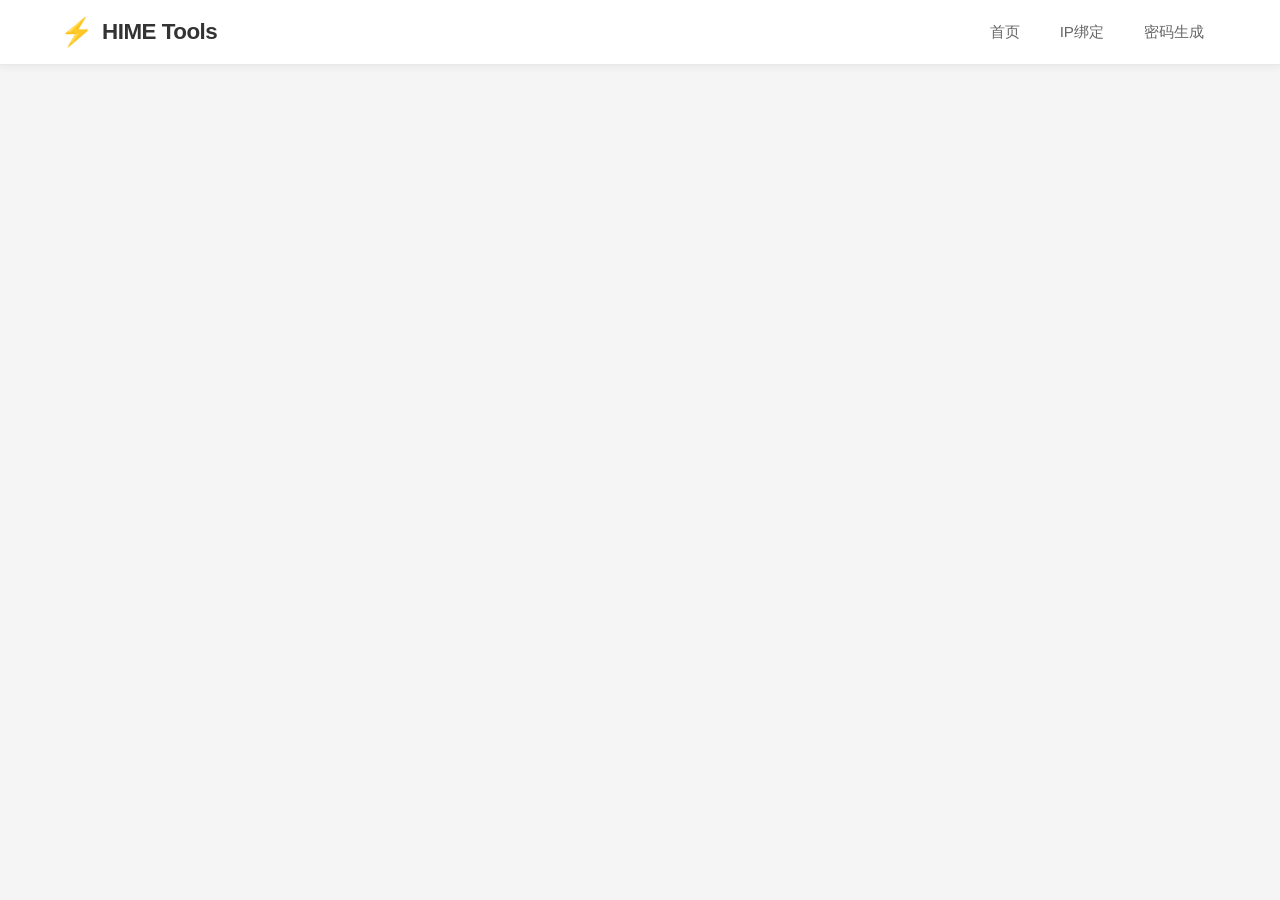
==== commit 56d43375: "" ====
--- a/tools/ip-binding.html
+++ b/tools/ip-binding.html
@@ -10,19 +10,14 @@
     <link rel="stylesheet" href="../css/ip-binding.css">
 </head>
 <body>
-    <header class="header">
-        <div class="container">
-            <nav>
-                <a href="../index.html" class="back-link">← 返回主页</a>
-            </nav>
-            <h1 class="logo">IP批量绑定</h1>
-        </div>
-    </header>
-
     <main class="main">
         <div class="container subnet-container">
             <article class="calculator-section">
                 <h2>IP绑定配置生成器</h2>
+                
+                <!-- 悬浮提示 -->
+                <div id="toast" class="toast"></div>
+                
                 <div class="input-header">
                     <label for="subnetInput">输入IP/CIDR地址:</label>
                     <div class="gateway-toggle-group">
@@ -36,12 +31,13 @@
                     </div>
                 </div>
                 <div class="input-group">
-                    <textarea id="subnetInput" rows="2" placeholder="例如: 192.168.1.0/24" autocomplete="off">192.168.1.0/24
-192.168.2.0/26</textarea>
+                    <textarea id="subnetInput" rows="3" placeholder="支持格式：192.168.1.0/24 或 192.168.1.2-254 或 192.168.1.2-192.168.1.254" autocomplete="off">192.168.1.0/24
+本地IP：192.168.2.0/26
+网络1: 192.168.3.0/27</textarea>
                 </div>
                 
                 <fieldset class="os-selection">
-                    <legend class="os-label">选择操作系统:</legend>
+                    <legend class="os-label">操作系统</legend>
                     <div class="os-options">
                         <label class="os-option">
                             <input type="radio" name="os" value="windows" checked>
@@ -55,12 +51,16 @@
                             <input type="radio" name="os" value="debian12">
                             <span>Debian 12</span>
                         </label>
+                        <label class="os-option">
+                            <input type="radio" name="os" value="ubuntu">
+                            <span>Ubuntu</span>
+                        </label>
                     </div>
                 </fieldset>
                 
-                <div class="nic-selection" id="nicSelection">
-                    <label class="os-label" for="localConnectionSelect">网卡名称:</label>
-                    <div class="nic-inputs">
+                <div class="nic-selection" id="nicSelection" style="display: none;">
+                    <label class="os-label" for="localConnectionSelect">网卡名称</label>
+                    <div class="nic-inputs" id="windowsNicInputs">
                         <select id="localConnectionSelect" class="nic-select nic-active">
                             <option value="本地连接">本地连接</option>
                             <option value="本地连接2">本地连接2</option>
@@ -76,6 +76,24 @@
                         </select>
                         
                         <input type="text" id="customNicInput" class="nic-input" placeholder="自定义网卡名称" autocomplete="off">
+                    </div>
+                    
+                    <div class="nic-inputs" id="linuxNicInputs" style="display: none;">
+                        <select id="enoSelect" class="nic-select nic-active">
+                            <option value="eno1">eno1</option>
+                            <option value="eno2">eno2</option>
+                            <option value="eno3">eno3</option>
+                            <option value="eno4">eno4</option>
+                        </select>
+                        
+                        <select id="ethSelect" class="nic-select">
+                            <option value="eth0">eth0</option>
+                            <option value="eth1">eth1</option>
+                            <option value="eth2">eth2</option>
+                            <option value="eth3">eth3</option>
+                        </select>
+                        
+                        <input type="text" id="customLinuxNicInput" class="nic-input" placeholder="自定义网卡名称" autocomplete="off">
                     </div>
                 </div>
                 
@@ -95,7 +113,7 @@
                     <div class="tables-container">
                         <!-- 子网掩码速查表 -->
                         <section class="table-section">
-                            <h2>子网掩码速查表</h2>
+                            <h2>子网掩码</h2>
                             <div class="table-wrapper">
                                 <table class="subnet-table">
                                     <thead>
@@ -115,7 +133,7 @@
 
                         <!-- /25 到 /30 详细子网信息 -->
                         <section class="table-section">
-                            <h2>常用子网详细信息 (/25 - /30)</h2>
+                            <h2>子网划分</h2>
                             <div id="commonSubnetDetails">
                                 <!-- 详细内容将由JavaScript生成 -->
                             </div>
@@ -126,12 +144,6 @@
         </div>
     </main>
 
-    <footer class="footer">
-        <div class="container">
-            <p>&copy; 2026 HIME Tools. All rights reserved.</p>
-        </div>
-    </footer>
-
     <script src="../js/components.js" defer></script>
     <script src="../js/ip-binding.js" defer></script>
 </body>
--- a/css/base.css
+++ b/css/base.css
@@ -11,6 +11,9 @@
     line-height: 1.6;
     color: #333;
     background-color: #f5f5f5;
+    min-height: 100vh;
+    display: flex;
+    flex-direction: column;
 }
 
 .container {
@@ -21,58 +24,167 @@
 
 /* Header 基础样式 */
 .header {
-    background: linear-gradient(135deg, #667eea 0%, #764ba2 100%);
-    color: white;
-    padding: 60px 0;
-    text-align: center;
-    box-shadow: 0 2px 10px rgba(0, 0, 0, 0.1);
+    background: #ffffff;
+    border-bottom: 1px solid #e8e8e8;
+    position: sticky;
+    top: 0;
+    z-index: 1000;
+    box-shadow: 0 2px 8px rgba(0, 0, 0, 0.06);
 }
 
-.logo {
-    font-size: 3em;
-    margin-bottom: 10px;
-    font-weight: 700;
+.navbar {
+    padding: 0;
 }
 
-.subtitle {
-    font-size: 1.2em;
-    opacity: 0.9;
+.navbar-container {
+    display: flex;
+    justify-content: space-between;
+    align-items: center;
+    height: 64px;
 }
 
-.back-link {
-    display: inline-block;
-    margin-top: 15px;
-    color: white;
+.nav-brand {
+    display: flex;
+    align-items: center;
+    gap: 8px;
     text-decoration: none;
-    font-size: 1em;
-    opacity: 0.9;
-    transition: opacity 0.3s ease;
+    color: #333;
+    font-weight: 700;
+    font-size: 1.4em;
+    transition: color 0.3s ease;
 }
 
-.back-link:hover {
-    opacity: 1;
+.nav-brand:hover {
+    color: #667eea;
+}
+
+.brand-icon {
+    font-size: 1.2em;
+}
+
+.brand-name {
+    letter-spacing: -0.5px;
+}
+
+.nav-menu {
+    display: flex;
+    list-style: none;
+    gap: 8px;
+    margin: 0;
+    padding: 0;
+}
+
+.nav-item {
+    margin: 0;
+}
+
+.nav-link {
+    display: inline-block;
+    padding: 8px 16px;
+    text-decoration: none;
+    color: #666;
+    font-size: 0.95em;
+    font-weight: 500;
+    border-radius: 8px;
+    transition: all 0.3s ease;
+}
+
+.nav-link:hover {
+    background-color: #f5f5f5;
+    color: #667eea;
+}
+
+.nav-link.active {
+    background-color: #667eea;
+    color: white;
+}
+
+/* 响应式适配 */
+@media (max-width: 768px) {
+    .navbar-container {
+        height: 56px;
+    }
+
+    .nav-brand {
+        font-size: 1.2em;
+    }
+
+    .brand-icon {
+        font-size: 1em;
+    }
+
+    .nav-menu {
+        gap: 4px;
+    }
+
+    .nav-link {
+        padding: 6px 12px;
+        font-size: 0.9em;
+    }
 }
 
 /* Footer 基础样式 */
 .footer {
-    background: #333;
-    color: white;
-    text-align: center;
-    padding: 20px 0;
-    margin-top: 40px;
+    background: #ffffff;
+    border-top: 1px solid #e8e8e8;
+    padding: 24px 0;
+    margin-top: auto;
 }
 
-/* 响应式适配 */
+.footer-container {
+    display: flex;
+    justify-content: space-between;
+    align-items: center;
+}
+
+.footer-brand {
+    display: flex;
+    align-items: center;
+    gap: 6px;
+    color: #999;
+    font-size: 0.9em;
+}
+
+.footer-brand .brand-icon {
+    font-size: 1em;
+}
+
+.footer-text {
+    color: #999;
+    font-size: 0.9em;
+    margin: 0;
+}
+
 @media (max-width: 768px) {
-    .header {
-        padding: 40px 0;
+    .footer-container {
+        flex-direction: column;
+        gap: 8px;
+        text-align: center;
     }
 
-    .logo {
-        font-size: 2em;
+    .footer {
+        padding: 20px 0;
+    }
+}
+
+/* 移动端菜单按钮（预留） */
+.nav-toggle {
+    display: none;
+    background: none;
+    border: none;
+    font-size: 1.5em;
+    cursor: pointer;
+    color: #333;
+    padding: 8px;
+}
+
+@media (max-width: 768px) {
+    .nav-menu {
+        gap: 4px;
     }
 
-    .subtitle {
-        font-size: 1em;
+    .nav-link {
+        padding: 6px 12px;
+        font-size: 0.9em;
     }
 }
--- a/css/layout.css
+++ b/css/layout.css
@@ -2,7 +2,7 @@
 
 .main {
     padding: 40px 0;
-    min-height: calc(100vh - 200px);
+    flex: 1;
 }
 
 /* Tools Grid (Index Page) */
--- a/css/ip-binding.css
+++ b/css/ip-binding.css
@@ -1,14 +1,40 @@
 /* IP绑定页面专用样式 */
+
+/* 悬浮提示 */
+.toast {
+    position: fixed;
+    top: 50%;
+    left: 50%;
+    transform: translate(-50%, -50%) scale(0.8);
+    background: linear-gradient(135deg, #667eea 0%, #764ba2 100%);
+    color: white;
+    padding: 16px 32px;
+    border-radius: 12px;
+    font-size: 1em;
+    font-weight: 500;
+    box-shadow: 0 8px 24px rgba(102, 126, 234, 0.5);
+    z-index: 10000;
+    opacity: 0;
+    transition: all 0.3s ease;
+    pointer-events: none;
+}
+
+.toast.show {
+    transform: translate(-50%, -50%) scale(1);
+    opacity: 1;
+}
 
 .calculator-section {
     background: white;
     border-radius: 12px;
-    padding: 30px;
+    padding: 90px;
     margin-bottom: 30px;
     box-shadow: 0 4px 12px rgba(0, 0, 0, 0.08);
     transition: box-shadow 0.3s ease;
-    width: fit-content;
-    min-width: 100%;
+    max-width: 1200px;
+    width: 100%;
+    margin-left: auto;
+    margin-right: auto;
 }
 
 .calculator-section:hover {
@@ -124,7 +150,8 @@
 
 .btn-calculate {
     flex: 1;
-    padding: 14px;
+    height: 42px;
+    padding: 0;
     background: linear-gradient(135deg, #667eea 0%, #764ba2 100%);
     color: white;
     border: none;
@@ -133,6 +160,9 @@
     font-weight: 600;
     cursor: pointer;
     transition: transform 0.2s ease, box-shadow 0.2s ease;
+    display: flex;
+    align-items: center;
+    justify-content: center;
 }
 
 .btn-calculate:hover {
@@ -190,11 +220,13 @@
     border-radius: 8px;
     border-left: 3px solid #667eea;
     transition: all 0.3s ease;
+    cursor: pointer;
 }
 
 .merged-results .result-item:hover {
     transform: translateY(-2px);
     box-shadow: 0 4px 12px rgba(102, 126, 234, 0.15);
+    background: #f0f4ff;
 }
 
 .merged-results .result-item.highlight {
@@ -235,15 +267,17 @@
 }
 
 .merged-results .item-values {
-    padding-left: 5px;
+    padding: 0;
+    margin: 0;
+    white-space: pre-line;
 }
 
 .merged-results .item-values div {
-    padding: 4px 0;
+    padding: 0;
     font-family: 'Consolas', 'Monaco', monospace;
     font-size: 1em;
     color: #333;
-    line-height: 1.6;
+    line-height: 1.4;
 }
 
 .merged-results .result-item.highlight .item-values div {
@@ -263,14 +297,26 @@
 /* 操作系统选择区域 */
 .os-selection {
     margin-bottom: 20px;
-}
-
-.os-label {
+    border: none;
+    padding: 0;
+}
+
+.os-selection legend {
     display: block;
     font-weight: 600;
     color: #555;
     font-size: 1em;
     margin-bottom: 10px;
+    border: none;
+    padding: 0;
+}
+
+.os-label {
+    display: block;
+    font-weight: 600;
+    color: #555;
+    font-size: 1em;
+    margin-bottom: 10px;
 }
 
 .os-options {
@@ -283,9 +329,10 @@
     display: flex;
     align-items: center;
     gap: 6px;
-    padding: 10px 18px;
+    padding: 0 18px;
+    height: 42px;
     background: #f8f9fa;
-    border: 2px solid #e0e0e0;
+    border: none;
     border-radius: 8px;
     cursor: pointer;
     transition: all 0.3s ease;
@@ -294,7 +341,6 @@
 }
 
 .os-option:hover {
-    border-color: #667eea;
     background: #f0f4ff;
     color: #667eea;
 }
@@ -302,17 +348,18 @@
 .os-option input[type="radio"] {
     margin: 0;
     cursor: pointer;
+    display: none;
 }
 
 .os-option input[type="radio"]:checked + span {
-    color: #667eea;
+    color: white;
     font-weight: 600;
 }
 
 .os-option:has(input[type="radio"]:checked) {
-    border-color: #667eea;
-    background: #f0f4ff;
-    color: #667eea;
+    background: #667eea;
+    color: white;
+    box-shadow: 0 2px 8px rgba(102, 126, 234, 0.3);
 }
 
 /* 网卡选择区域 */
@@ -324,49 +371,89 @@
     display: flex;
     gap: 12px;
     align-items: center;
+    flex-wrap: wrap;
 }
 
 .nic-select,
 .nic-input {
     flex: 1;
-    padding: 12px 15px;
-    border: 2px solid #e0e0e0;
+    min-width: 150px;
+    height: 42px;
+    padding: 0 18px;
+    background: #f8f9fa;
+    border: none;
     border-radius: 8px;
     font-size: 1em;
-    font-family: 'Consolas', 'Monaco', monospace;
+    font-family: -apple-system, BlinkMacSystemFont, 'Segoe UI', Roboto, 'Helvetica Neue', Arial, sans-serif;
     transition: all 0.3s ease;
-    background-color: #fafbfc;
-    position: relative;
+    cursor: pointer;
+    color: #666;
+    font-weight: 500;
 }
 
 .nic-select:hover,
 .nic-input:hover {
-    border-color: #b8c5e0;
-    background-color: #f5f7ff;
+    background: #f0f4ff;
+    color: #667eea;
 }
 
 /* 选中状态 */
 .nic-select.nic-active,
 .nic-input.nic-active {
-    border-color: #667eea;
-    border-width: 3px;
-    background: linear-gradient(135deg, #ffffff 0%, #f0f4ff 100%);
-    box-shadow: 0 0 0 4px rgba(102, 126, 234, 0.2), 0 4px 12px rgba(102, 126, 234, 0.15);
-    transform: translateY(-1px);
+    background: #667eea;
+    color: white;
+    box-shadow: 0 2px 8px rgba(102, 126, 234, 0.3);
 }
 
 .nic-select:focus,
 .nic-input:focus {
     outline: none;
-    border-color: #667eea;
-    border-width: 3px;
-    background: linear-gradient(135deg, #ffffff 0%, #f0f4ff 100%);
-    box-shadow: 0 0 0 4px rgba(102, 126, 234, 0.2), 0 4px 12px rgba(102, 126, 234, 0.15);
-    transform: translateY(-1px);
+    background: #667eea;
+    color: white;
+    box-shadow: 0 2px 8px rgba(102, 126, 234, 0.3);
+}
+
+.nic-input::placeholder {
+    color: #999;
+}
+
+.nic-input.nic-active::placeholder,
+.nic-input:focus::placeholder {
+    color: rgba(255, 255, 255, 0.7);
 }
 
 .nic-select {
     cursor: pointer;
+    background-color: #f8f9fa;
+    border: none;
+    border-radius: 8px;
+    font-size: 1em;
+    font-family: -apple-system, BlinkMacSystemFont, 'Segoe UI', Roboto, 'Helvetica Neue', Arial, sans-serif;
+    transition: all 0.3s ease;
+    color: #666;
+    font-weight: 500;
+    height: 42px;
+    padding: 0 18px;
+}
+
+.nic-select.nic-active {
+    background-color: #667eea;
+    color: white;
+    box-shadow: 0 2px 8px rgba(102, 126, 234, 0.3);
+}
+
+.nic-select:focus {
+    background-color: #667eea;
+    color: white;
+    box-shadow: 0 2px 8px rgba(102, 126, 234, 0.3);
+    outline: none;
+}
+
+.nic-select option {
+    padding: 10px 12px;
+    background: white;
+    color: #333;
+    font-size: 1em;
 }
 
 /* 配置信息展示 */
@@ -421,11 +508,13 @@
     border-radius: 8px;
     border-left: 3px solid #667eea;
     transition: all 0.3s ease;
+    cursor: pointer;
 }
 
 .config-block .result-item:hover {
     transform: translateY(-2px);
     box-shadow: 0 4px 12px rgba(102, 126, 234, 0.15);
+    background: #f0f4ff;
 }
 
 .config-block .result-item.highlight {
@@ -465,15 +554,17 @@
 }
 
 .config-block .item-values {
-    padding-left: 5px;
+    padding: 0;
+    margin: 0;
+    white-space: pre-line;
 }
 
 .config-block .item-values div {
-    padding: 4px 0;
+    padding: 0;
     font-family: 'Consolas', 'Monaco', monospace;
     font-size: 1em;
     color: #333;
-    line-height: 1.6;
+    line-height: 1.4;
 }
 
 .config-block .result-item.highlight .item-values div {
@@ -550,18 +641,16 @@
     max-width: 100%;
     margin: 0 auto;
     padding: 0 40px;
-    display: flex;
-    justify-content: center;
 }
 
 /* 表格容器 - 双列布局 */
 .tables-container {
-    display: grid;
-    grid-template-columns: repeat(2, auto);
+    display: flex;
     gap: 15px;
     margin-bottom: 20px;
+    width: 100%;
     justify-content: center;
-    width: fit-content;
+    align-items: flex-start;
 }
 
 .table-section {
@@ -571,11 +660,10 @@
     box-shadow: 0 4px 12px rgba(0, 0, 0, 0.08);
     transition: box-shadow 0.3s ease;
     width: fit-content;
-    min-width: 350px;
-}
-
-.table-section:hover {
-    box-shadow: 0 6px 16px rgba(0, 0, 0, 0.12);
+    max-width: 100%;
+    display: flex;
+    flex-direction: column;
+    align-items: center;
 }
 
 .table-section h2 {
@@ -585,6 +673,11 @@
     font-weight: 700;
     letter-spacing: -0.5px;
     text-align: center;
+    width: fit-content;
+}
+
+.table-section:hover {
+    box-shadow: 0 6px 16px rgba(0, 0, 0, 0.12);
 }
 
 /* 常用子网详细信息 */
@@ -595,7 +688,11 @@
     box-shadow: 0 2px 8px rgba(0, 0, 0, 0.06);
     transition: all 0.3s ease;
     background: white;
+    width: fit-content;
     max-width: 100%;
+    display: flex;
+    flex-direction: column;
+    align-items: center;
 }
 
 .subnet-detail-block h3 {
@@ -634,27 +731,30 @@
 /* 双列容器 */
 .subnet-detail-columns {
     display: grid;
-    grid-template-columns: repeat(2, 1fr);
-    gap: 25px;
+    grid-template-columns: 1fr 1fr;
+    gap: 15px;
     align-items: start;
+    width: 100%;
     justify-items: center;
 }
 
+/* 双列容器列 */
 .subnet-detail-left-column,
 .subnet-detail-right-column {
     min-width: 0;
-    display: grid;
+    display: flex;
+    flex-direction: column;
     gap: 10px;
-    justify-items: center;
+    align-items: center;
     width: 100%;
 }
 
 .subnet-detail-table {
-    width: auto;
     border-collapse: collapse;
     margin-top: 8px;
     font-size: 0.9em;
     box-shadow: 0 2px 4px rgba(0, 0, 0, 0.05);
+    width: fit-content;
 }
 
 .subnet-detail-table thead {
@@ -699,10 +799,14 @@
 /* 表格样式 */
 .table-wrapper {
     overflow-x: auto;
+    display: flex;
+    justify-content: center;
+    width: fit-content;
+    max-width: 100%;
+    margin: 0 auto;
 }
 
 .subnet-table {
-    width: auto;
     border-collapse: collapse;
     margin-top: 10px;
     font-size: 0.9em;
@@ -788,3 +892,41 @@
         padding: 10px 8px;
     }
 }
+
+/* 可折叠配置块 */
+.collapsible-config {
+    position: relative;
+}
+
+.collapsible-config .config-code {
+    position: relative;
+}
+
+.collapsible-config .config-code::after {
+    content: '';
+    position: absolute;
+    bottom: 0;
+    left: 0;
+    right: 0;
+    height: 40px;
+    background: linear-gradient(to bottom, transparent, #f8f9fa);
+    pointer-events: none;
+    transition: opacity 0.3s ease;
+}
+
+.collapsible-config .config-code[style*="max-height: 240px"]::after {
+    opacity: 1;
+}
+
+.collapsible-config .config-code[style*="overflow-y: auto"]::after {
+    opacity: 0;
+}
+
+.expand-toggle {
+    user-select: none;
+    transition: color 0.2s ease;
+}
+
+.expand-toggle:hover {
+    color: #764ba2 !important;
+}
